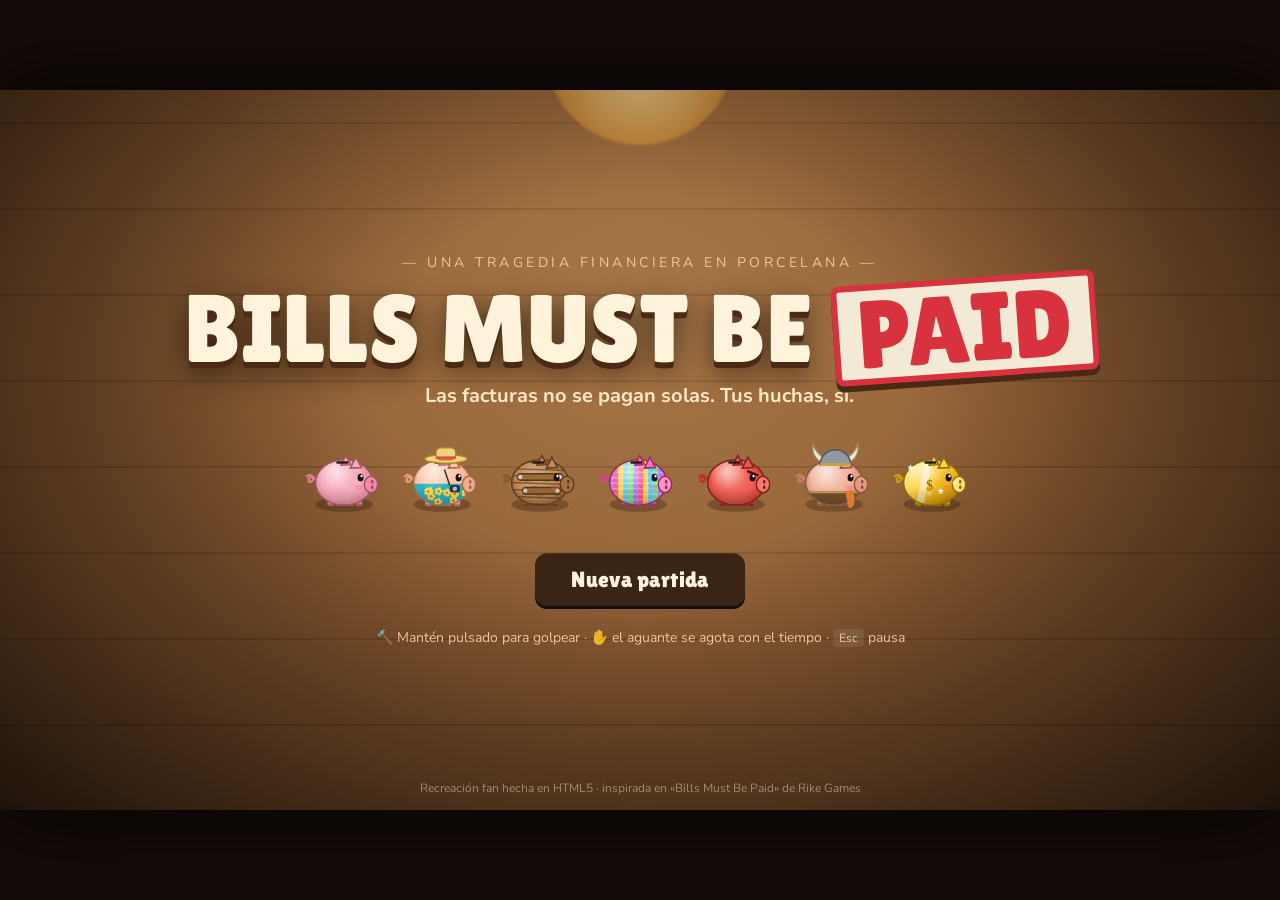
==== bills-must-be-paid/index.html @ ec46d807 "Primera publicación: MineMergeMatic y Bills Must Be Paid Co-Authored-By: Claude Opus 5.5 <noreply@an" ====
<!doctype html>
<html lang="es">
<head>
<meta charset="utf-8">
<meta name="viewport" content="width=device-width, initial-scale=1, maximum-scale=1, user-scalable=no">
<title>Bills Must Be Paid</title>
<link rel="preconnect" href="https://fonts.googleapis.com">
<link rel="preconnect" href="https://fonts.gstatic.com" crossorigin>
<link href="https://fonts.googleapis.com/css2?family=Lilita+One&family=Nunito:wght@400;600;700;800;900&display=swap" rel="stylesheet">
<link rel="stylesheet" href="style.css?v=19">
</head>
<body>
<div id="stage">

  <!-- ============ TÍTULO ============ -->
  <section class="screen title" data-screen="title">
    <div class="t-lamp"></div>
    <div class="t-logo">
      <div class="t-small">— una tragedia financiera en porcelana —</div>
      <h1><span>BILLS</span> <span>MUST BE</span> <span class="paid">PAID</span></h1>
      <div class="t-sub">Las facturas no se pagan solas. Tus huchas, sí.</div>
    </div>
    <div id="titlePigs" class="t-pigs"></div>
    <div class="t-btns">
      <button id="btnContinue" class="btn primary big">Continuar</button>
      <button id="btnNew" class="btn big">Nueva partida</button>
    </div>
    <div class="t-help">🔨 Mantén pulsado para golpear · ✋ el aguante se agota con el tiempo · <kbd>Esc</kbd> pausa</div>
    <div class="t-credit">Recreación fan hecha en HTML5 · inspirada en «Bills Must Be Paid» de Rike Games</div>
  </section>

  <!-- ============ HUB ============ -->
  <section class="screen hub hidden" data-screen="hub">
    <header class="topbar">
      <div class="cashbox" id="hCashBox"><i class="coinic"></i><b id="hCash">$0</b></div>
      <div class="lpbox">⭐ <b id="hLp">0</b><span>Legado</span></div>
      <div class="cyc" id="hCycle"></div>
      <div class="toni hidden" id="hToni"></div>
      <div class="sp"></div>
      <button class="iconbtn" id="btnSound" title="Sonido">🔊</button>
      <button class="iconbtn" id="btnMenu" title="Menú">☰</button>
    </header>

    <aside class="side">
      <h3 class="sect">📨 Facturas</h3>
      <div id="billList" class="billlist"></div>
      <div id="nextPig" class="nextpig"></div>
      <div class="sidebtns">
        <button id="btnPhone" class="btn phone">📱 Llamar a Big Toni</button>
        <button id="btnBankrupt" class="btn ghost small">Declararse en quiebra</button>
      </div>
      <button id="btnPlay" class="play">
        <span>¡A ROMPER CERDITOS!</span>
        <small id="playRound">Ronda 1</small>
      </button>
    </aside>

    <main class="panel">
      <nav class="tabs">
        <button data-tab="tree" class="on">🌳 Mejoras</button>
        <button data-tab="hammers">🔨 Martillos</button>
        <button data-tab="pigs">🐷 Cerditos</button>
        <button data-tab="coins">🪙 Monedas</button>
        <button data-tab="legacy">⭐ Legado</button>
        <button data-tab="stats">📊 Estadísticas</button>
      </nav>
      <div id="tabBody" class="tabbody"></div>
    </main>
  </section>

  <!-- ============ RONDA ============ -->
  <canvas id="cv" class="hidden" width="1280" height="720"></canvas>
  <section class="screen run hidden" data-screen="run" style="pointer-events:none"></section>

  <div id="pause" class="overlay hidden">
    <div class="mbox letter">
      <div class="lhead"><span class="lic">⏸️</span><div><small>Pausa</small><h2>Un respiro</h2></div></div>
      <div class="lbody"><p>Tus cerditos te esperan.</p></div>
      <div class="mbtns"><button class="btn ghost" id="pEnd">Terminar ronda</button><button class="btn primary" id="pResume">Seguir</button></div>
    </div>
  </div>

  <div id="gamble" class="overlay hidden">
    <div class="gbox">
      <div class="g-head"><span>🎩</span><div><small>Minijuego</small><h2>Gambolito y los tres vasos</h2></div></div>
      <div id="gCups" class="cups"></div>
      <p id="gMsg" class="gmsg"></p>
      <div id="gBets" class="gbets"></div>
    </div>
  </div>

  <div id="modal" class="overlay hidden"><div id="modalBox" class="mbox"></div></div>
</div>

<script src="js/data.js?v=19"></script>
<script src="js/audio.js?v=19"></script>
<script src="js/render.js?v=19"></script>
<script src="js/game.js?v=19"></script>
<script src="js/ui.js?v=19"></script>
</body>
</html>
---- bills-must-be-paid/style.css ----
/* Concepto: un salón de noche, una lámpara sobre la mesa y papeles por todas partes.
   Madera oscura para el entorno, papel crema para facturas y cartas, oro para el dinero,
   rojo sello para las malas noticias. Tema oscuro único a propósito: es de noche y no hay luz. */
:root {
  --night: #140c08;
  --wood-0: #1e130d;
  --wood-1: #2a1a11;
  --wood-2: #3a2416;
  --wood-line: #5a3a22;
  --paper: #f3ead6;
  --paper-2: #e8dcc0;
  --ink: #3a2618;
  --ink-soft: #6d5640;
  --cream: #fff3dc;
  --muted: #c7ae8c;
  --gold: #ffd34d;
  --gold-d: #c99a12;
  --red: #d8323f;
  --red-d: #9e1a26;
  --green: #4fbf6a;
  --pink: #f7a8b8;
  --blue: #7fb2ff;
  --f-display: "Lilita One", "Arial Black", sans-serif;
  --f-body: "Nunito", system-ui, -apple-system, sans-serif;
  color-scheme: dark;
}
* { box-sizing: border-box; }
html, body { margin: 0; height: 100%; overflow: hidden; background: var(--night); color: var(--cream); font-family: var(--f-body); -webkit-font-smoothing: antialiased; user-select: none; -webkit-user-select: none; }
button { font: inherit; color: inherit; cursor: pointer; }
.hidden { display: none !important; }

#stage { position: absolute; left: 50%; top: 50%; width: 1280px; height: 720px; transform-origin: 50% 50%; overflow: hidden;
  background: radial-gradient(ellipse at 50% 35%, #3b2416 0%, #22150e 55%, #120a06 100%); box-shadow: 0 0 80px rgba(0,0,0,.8); }
#stage.playing { cursor: none; }
#cv { position: absolute; inset: 0; width: 1280px; height: 720px; touch-action: none; }
.screen { position: absolute; inset: 0; }

/* ---------- botones ---------- */
.btn { border: 0; border-radius: 12px; padding: 10px 18px; background: var(--wood-2); color: var(--cream); font-weight: 800; font-size: 15px;
  box-shadow: 0 3px 0 #160d08, inset 0 1px 0 rgba(255,255,255,.08); transition: transform .08s, filter .15s; }
.btn:hover:not(:disabled) { filter: brightness(1.15); }
.btn:active:not(:disabled) { transform: translateY(2px); box-shadow: 0 1px 0 #160d08; }
.btn:disabled { opacity: .45; cursor: not-allowed; }
.btn.primary { background: linear-gradient(#ffdf6e, #f0b92a); color: #3a2205; box-shadow: 0 3px 0 #a87a0c, inset 0 1px 0 rgba(255,255,255,.6); }
.btn.danger { background: linear-gradient(#e8505a, #b8202c); color: #fff; box-shadow: 0 3px 0 #6e1018; }
.btn.ghost { background: transparent; color: var(--muted); box-shadow: inset 0 0 0 2px rgba(199,174,140,.3); }
.btn.big { font-size: 22px; padding: 14px 36px; font-family: var(--f-display); font-weight: 400; letter-spacing: .02em; }
.btn.small { font-size: 13px; padding: 7px 12px; }
.btn small { display: block; font-size: 12px; opacity: .8; font-weight: 700; }
kbd { background: rgba(255,255,255,.1); border-radius: 4px; padding: 1px 6px; font-family: var(--f-body); font-size: 12px; }

/* ============ TÍTULO ============ */
.title { display: flex; flex-direction: column; align-items: center; justify-content: center; gap: 22px;
  background: radial-gradient(ellipse at 50% 30%, rgba(255,210,140,.22), transparent 60%),
    repeating-linear-gradient(0deg, #8f5d33 0 84px, #7c4f2a 84px 86px), #8f5d33; }
.title::after { content: ""; position: absolute; inset: 0; background: radial-gradient(ellipse at 50% 40%, transparent 30%, rgba(10,5,2,.85) 100%); pointer-events: none; }
.title > * { position: relative; z-index: 1; }
.t-lamp { position: absolute; top: -40px; left: 50%; width: 220px; height: 110px; transform: translateX(-50%); background: radial-gradient(ellipse at 50% 0%, #ffe9b0, #c98a3a 60%, transparent 62%); filter: blur(1px); z-index: 0 !important; }
.t-logo { text-align: center; }
.t-small { font-size: 14px; letter-spacing: .25em; text-transform: uppercase; color: #ffe0b0; opacity: .8; }
.t-logo h1 { margin: 6px 0 4px; font-family: var(--f-display); font-weight: 400; font-size: 96px; line-height: .92; color: var(--cream);
  text-shadow: 0 6px 0 #4a2a14, 0 10px 30px rgba(0,0,0,.6); letter-spacing: .01em; }
.t-logo h1 span { display: inline-block; }
.t-logo h1 .paid { color: var(--red); background: var(--paper); padding: 0 18px; border-radius: 8px; transform: rotate(-4deg); text-shadow: none;
  border: 6px solid var(--red); box-shadow: 0 6px 0 #4a2a14; animation: stampIn .6s .4s both cubic-bezier(.2,1.6,.4,1); }
.t-sub { font-size: 20px; font-weight: 700; color: #ffe9c7; }
.t-pigs { display: flex; gap: 6px; height: 100px; }
.tpig { animation: bob 1.4s ease-in-out infinite alternate; }
.t-btns { display: flex; gap: 16px; }
.t-help { font-size: 14px; color: #ffe0b0; opacity: .85; }
.t-credit { position: absolute; bottom: 14px; font-size: 12px; color: var(--muted); opacity: .7; }
@keyframes bob { from { transform: translateY(0); } to { transform: translateY(-12px); } }
@keyframes stampIn { from { transform: rotate(-4deg) scale(3); opacity: 0; } to { transform: rotate(-4deg) scale(1); opacity: 1; } }

/* ============ HUB ============ */
.hub { background: radial-gradient(ellipse at 60% 0%, rgba(255,200,120,.12), transparent 55%), linear-gradient(#24160e, #160d08); }
.topbar { position: absolute; left: 0; right: 0; top: 0; height: 64px; display: flex; align-items: center; gap: 18px; padding: 0 18px;
  background: linear-gradient(#2f1d12, #24160e); border-bottom: 2px solid var(--wood-line); box-shadow: 0 4px 16px rgba(0,0,0,.4); }
.cashbox { display: flex; align-items: center; gap: 10px; font-family: var(--f-display); font-size: 34px; color: var(--gold); text-shadow: 0 2px 0 #4a2a00; min-width: 210px; }
.coinic { width: 30px; height: 30px; border-radius: 50%; background: radial-gradient(circle at 35% 35%, #fff3b0, #ffd34d 45%, #c99a12); box-shadow: 0 2px 0 #8a6508, inset 0 0 0 3px rgba(166,117,8,.5); }
.cashbox.shake { animation: shake .35s; }
@keyframes shake { 20% { transform: translateX(-6px); color: #ff6a6a; } 40% { transform: translateX(6px); } 60% { transform: translateX(-4px); } 80% { transform: translateX(3px); } }
.lpbox { font-family: var(--f-display); font-size: 22px; color: #ffe9a0; display: flex; align-items: baseline; gap: 6px; }
.lpbox span { font-family: var(--f-body); font-size: 12px; color: var(--muted); font-weight: 700; text-transform: uppercase; letter-spacing: .08em; }
.cyc { color: var(--muted); font-size: 15px; }
.cyc b { color: var(--cream); }
.toni { background: var(--red-d); color: #fff; padding: 6px 14px; border-radius: 20px; font-weight: 700; font-size: 14px; animation: pulse 1.2s infinite alternate; }
@keyframes pulse { to { box-shadow: 0 0 0 4px rgba(216,50,63,.35); } }
.sp { flex: 1; }
.iconbtn { width: 42px; height: 42px; border-radius: 10px; border: 0; background: var(--wood-2); font-size: 20px; box-shadow: 0 3px 0 #160d08; }

.side { position: absolute; left: 16px; top: 80px; bottom: 16px; width: 320px; display: flex; flex-direction: column; gap: 10px; }
.sect { font-family: var(--f-display); font-weight: 400; font-size: 20px; margin: 0; color: #ffe9c7; letter-spacing: .02em; }
.billlist { display: flex; flex-direction: column; gap: 12px; overflow-y: auto; max-height: 340px; padding: 12px 4px 4px 0; margin-top: -8px; }
.billcard { background: var(--paper); color: var(--ink); border-radius: 6px; padding: 12px 12px 10px; position: relative;
  box-shadow: 0 4px 0 #b9a782, 0 8px 18px rgba(0,0,0,.35); transform: rotate(-.6deg);
  background-image: repeating-linear-gradient(0deg, transparent 0 21px, rgba(58,38,24,.06) 21px 22px); }
.billcard:nth-child(2) { transform: rotate(.8deg); }
.billcard::before { content: ""; position: absolute; top: -6px; left: 50%; width: 46px; height: 14px; transform: translateX(-50%) rotate(-3deg); background: rgba(255,240,170,.75); box-shadow: 0 1px 2px rgba(0,0,0,.2); }
.billcard.overdue { box-shadow: 0 4px 0 #b9a782, 0 0 0 3px var(--red), 0 8px 18px rgba(0,0,0,.35); }
.billcard.overdue::after { content: "VENCIDA"; position: absolute; right: 8px; top: -10px; background: var(--paper); font-family: var(--f-display); color: var(--red); border: 3px solid var(--red); padding: 0 6px; border-radius: 4px; transform: rotate(10deg); opacity: .75; font-size: 16px; }
.billcard.urgent { box-shadow: 0 4px 0 #b9a782, 0 0 0 3px #e8902a, 0 8px 18px rgba(0,0,0,.35); }
.billcard.loan { background-color: #e9e2f3; }
.bc-top { display: flex; gap: 10px; align-items: center; }
.bc-top .ic { font-size: 30px; }
.bc-top .nm { font-family: var(--f-display); font-size: 19px; line-height: 1.1; }
.bc-top .nm small { display: block; font-family: var(--f-body); font-size: 12px; color: var(--ink-soft); font-weight: 700; margin-top: 2px; }
.bc-bar { position: relative; height: 12px; border-radius: 6px; background: rgba(58,38,24,.15); margin: 10px 0 6px; overflow: hidden; }
.bc-bar em { position: absolute; left: 0; top: 0; bottom: 0; background: repeating-linear-gradient(45deg, rgba(79,191,106,.35) 0 6px, rgba(79,191,106,.15) 6px 12px); }
.bc-bar i { position: absolute; left: 0; top: 0; bottom: 0; background: var(--green); z-index: 1; border-radius: 6px; }
.bc-row { display: flex; justify-content: space-between; font-size: 13px; gap: 8px; }
.due { font-weight: 800; color: var(--ink-soft); }
.due.warn { color: #c46a12; }
.due.bad { color: var(--red); }
.billcard .pay { width: 100%; margin-top: 8px; background: var(--ink); color: var(--cream); box-shadow: 0 3px 0 #1a0f08; }
.billcard .pay.full { background: linear-gradient(#5fd17a, #36a352); color: #08240f; box-shadow: 0 3px 0 #1d6a30; }
.nobill { background: rgba(255,255,255,.04); border: 2px dashed rgba(199,174,140,.25); border-radius: 10px; padding: 16px; text-align: center; font-size: 30px; }
.nobill p { font-size: 14px; color: var(--muted); margin: 6px 0 0; }
.nextpig { display: flex; align-items: center; gap: 10px; background: rgba(0,0,0,.25); border-radius: 10px; padding: 6px 12px; min-height: 60px; }
.nextpig small { display: block; color: var(--muted); font-size: 11px; text-transform: uppercase; letter-spacing: .08em; font-weight: 800; }
.nextpig b { font-family: var(--f-display); font-weight: 400; font-size: 16px; }
.nextpig > div { flex: 1; }
.nextpig span { font-size: 12px; color: var(--muted); }
.mini { height: 6px; background: rgba(255,255,255,.1); border-radius: 3px; overflow: hidden; margin: 4px 0 2px; }
.mini i { display: block; height: 100%; background: var(--gold); }
.sidebtns { display: flex; flex-direction: column; gap: 6px; margin-top: auto; }
.btn.phone { background: linear-gradient(#41314f, #2b2035); }
.play { border: 0; border-radius: 16px; padding: 14px; background: linear-gradient(#ff7a5c, #d8323f); color: #fff; font-family: var(--f-display);
  box-shadow: 0 6px 0 #7a1620, 0 10px 30px rgba(216,50,63,.35), inset 0 2px 0 rgba(255,255,255,.35); transition: transform .08s, filter .15s; }
.play span { display: block; font-size: 27px; letter-spacing: .02em; text-shadow: 0 2px 0 #7a1620; }
.play small { font-family: var(--f-body); font-weight: 800; opacity: .85; }
.play:hover { filter: brightness(1.1); }
.play:active { transform: translateY(4px); box-shadow: 0 2px 0 #7a1620; }

.panel { position: absolute; left: 352px; right: 16px; top: 80px; bottom: 16px; background: linear-gradient(#2a1a11, #22150e); border-radius: 16px;
  border: 2px solid var(--wood-line); box-shadow: inset 0 0 40px rgba(0,0,0,.4); display: flex; flex-direction: column; overflow: hidden; }
.tabs { display: flex; gap: 4px; padding: 8px 8px 0; background: rgba(0,0,0,.2); }
.tabs button { border: 0; background: transparent; color: var(--muted); padding: 10px 14px; border-radius: 10px 10px 0 0; font-weight: 800; font-size: 14px; }
.tabs button.on { background: #2f1d12; color: var(--cream); box-shadow: inset 0 3px 0 var(--gold); }
.tabs button:hover:not(.on) { color: var(--cream); }
.tabbody { flex: 1; overflow: auto; position: relative; padding: 14px; }
.tabbody::-webkit-scrollbar, .billlist::-webkit-scrollbar { width: 8px; }
.tabbody::-webkit-scrollbar-thumb, .billlist::-webkit-scrollbar-thumb { background: var(--wood-line); border-radius: 4px; }

/* ---------- árbol ---------- */
.tabbody:has(.tree) { padding: 0; overflow: hidden; }
.tree { position: absolute; inset: 0; overflow: hidden; cursor: grab; touch-action: none;
  background: radial-gradient(circle at 50% 50%, rgba(255,210,140,.06), transparent 70%); }
.tree:active { cursor: grabbing; }
.treeInner { position: absolute; left: 0; top: 0; transform-origin: 0 0; }
.treeSvg { position: absolute; left: 0; top: 0; }
.treeSvg .guide { fill: none; stroke: rgba(255,230,200,.04); stroke-width: 1; stroke-dasharray: 4 8; }
.treeSvg line { stroke-width: 5; stroke-linecap: round; }
.treeSvg line.on { stroke: var(--gold); filter: drop-shadow(0 0 4px rgba(255,211,77,.5)); }
.treeSvg line.av { stroke: rgba(255,240,220,.35); }
.treeSvg line.off { stroke: rgba(255,240,220,.1); stroke-dasharray: 3 7; }
.node { position: absolute; width: 60px; height: 60px; margin: -30px 0 0 -30px; border-radius: 50%; display: grid; place-items: center;
  background: radial-gradient(circle at 35% 30%, #4a2f1d, #24160e); border: 3px solid rgba(255,240,220,.3); box-shadow: 0 4px 0 #0e0805, 0 6px 14px rgba(0,0,0,.5);
  transition: transform .12s, border-color .15s; cursor: pointer; }
.node:hover { transform: scale(1.12); z-index: 2; }
.node .ni { font-size: 28px; line-height: 1; }
.node .nl { position: absolute; bottom: -7px; right: -8px; background: #120a06; border: 2px solid rgba(255,240,220,.35); border-radius: 10px; padding: 0 5px; font-size: 11px; font-weight: 900; color: var(--cream); }
.node .nc { position: absolute; top: 62px; left: 50%; transform: translateX(-50%); white-space: nowrap; font-size: 12px; font-weight: 900; color: var(--muted); text-shadow: 0 1px 2px #000; pointer-events: none; }
.node.can { border-color: var(--gold); animation: glowNode 1.2s infinite alternate; }
.node.can .nc { color: var(--gold); }
.node.owned { border-color: #7ee081; }
.node.owned.can { border-color: var(--gold); }
.node.max { border-color: var(--gold); background: radial-gradient(circle at 35% 30%, #ffe680, #c99a12); }
.node.max .nc { color: var(--gold); }
.node.max .nl { border-color: var(--gold); color: var(--gold); }
.node.locked { width: 40px; height: 40px; margin: -20px 0 0 -20px; opacity: .55; border-style: dashed; cursor: default; }
.node.locked .ni { font-size: 18px; color: var(--muted); font-family: var(--f-display); }
.node.root { width: 78px; height: 78px; margin: -39px 0 0 -39px; border-color: var(--pink); background: radial-gradient(circle at 35% 30%, #ffd1dc, #d98597); cursor: default; }
.node.root .ni { font-size: 40px; }
.node.pop { animation: popNode .35s; }
@keyframes glowNode { to { box-shadow: 0 4px 0 #0e0805, 0 0 18px rgba(255,211,77,.55); } }
@keyframes popNode { 40% { transform: scale(1.35); } }
.tip { position: absolute; left: 14px; bottom: 14px; width: 330px; background: var(--paper); color: var(--ink); border-radius: 10px; padding: 12px 14px; box-shadow: 0 8px 24px rgba(0,0,0,.5); pointer-events: none; z-index: 5; }
.tip h4 { margin: 0 0 4px; font-family: var(--f-display); font-weight: 400; font-size: 19px; display: flex; justify-content: space-between; }
.tip h4 em { font-style: normal; color: var(--ink-soft); font-size: 15px; }
.tip p { margin: 0; font-size: 14px; line-height: 1.35; }
.tip .per { color: var(--ink-soft); font-size: 12px; }
.tcost { margin-top: 8px; font-family: var(--f-display); font-size: 20px; color: var(--red); }
.tcost.ok { color: #2e8a46; }
.tcost.max { color: var(--gold-d); }
.treeHelp { position: absolute; right: 14px; bottom: 12px; font-size: 12px; color: var(--muted); opacity: .8; pointer-events: none; }
.treeStats { position: absolute; left: 10px; right: 10px; top: 10px; display: flex; flex-wrap: wrap; gap: 6px; pointer-events: none; }
.treeStats span { background: rgba(10,5,2,.6); border-radius: 8px; padding: 4px 9px; font-size: 12px; color: var(--muted); }
.treeStats b { color: var(--cream); }

/* ---------- tarjetas genéricas ---------- */
.grid { display: grid; gap: 12px; }
.card { background: linear-gradient(#3a2416, #2c1b11); border: 2px solid var(--wood-line); border-radius: 12px; padding: 12px; display: flex; flex-direction: column; gap: 6px; box-shadow: 0 4px 0 #120a06; }
.card h4 { margin: 0; font-family: var(--f-display); font-weight: 400; font-size: 18px; color: var(--cream); }
.card p { margin: 0; font-size: 13px; color: var(--muted); line-height: 1.35; }
.card.locked { opacity: .6; }
.foot { color: var(--muted); font-size: 13px; text-align: center; margin: 14px 0 0; }

.grid.hammers { grid-template-columns: repeat(3, 1fr); }
.card.hammer { align-items: stretch; }
.card.hammer canvas { align-self: center; }
.card.hammer.eq { border-color: var(--gold); box-shadow: 0 4px 0 #120a06, 0 0 0 2px rgba(255,211,77,.3); }
.hdesc { min-height: 34px; }
.hstats { display: flex; flex-wrap: wrap; gap: 4px 10px; font-size: 12px; color: var(--muted); }
.hstats b { color: var(--cream); }
.card.hammer .btn { margin-top: auto; }

.grid.pigs { grid-template-columns: repeat(4, 1fr); }
.card.pig { align-items: center; text-align: center; }
.pport { height: 84px; }
.pdesc { font-size: 12px !important; }
.pstats { display: flex; gap: 10px; font-size: 12px; font-weight: 800; }
.pmast { width: 100%; display: flex; justify-content: space-between; font-size: 11px; color: var(--muted); border-top: 1px solid rgba(255,255,255,.08); padding-top: 6px; margin-top: auto; }
.card.pig .mini { width: 100%; }

.coinhead { color: var(--muted); font-size: 14px; margin-bottom: 12px; line-height: 1.4; }
.coinhead b { color: var(--gold); font-family: var(--f-display); font-weight: 400; font-size: 20px; }
.grid.coins { grid-template-columns: repeat(4, 1fr); }
.card.coin { align-items: center; text-align: center; }
.cface { width: 64px; height: 64px; border-radius: 50%; display: grid; place-items: center; font-size: 28px; color: rgba(0,0,0,.35); font-family: var(--f-display);
  background: radial-gradient(circle at 35% 30%, color-mix(in srgb, var(--cc) 40%, white), var(--cc) 55%, color-mix(in srgb, var(--cc) 60%, black));
  box-shadow: 0 3px 0 rgba(0,0,0,.4), inset 0 0 0 4px rgba(0,0,0,.15); }
.card.coin.locked .cface { color: var(--muted); }
.card.coin small { color: var(--gold); font-weight: 800; }

.lphead { background: rgba(0,0,0,.25); border-radius: 12px; padding: 12px 16px; margin-bottom: 14px; }
.lpbig { font-family: var(--f-display); font-size: 32px; color: #ffe9a0; }
.lpbig span { font-size: 16px; color: var(--muted); }
.lphead p { margin: 6px 0 0; color: var(--muted); font-size: 14px; }
.lphead p b { color: var(--cream); }
.tabbody .sect { margin: 14px 0 10px; }
.grid.rings { grid-template-columns: repeat(5, 1fr); }
.card.ring { align-items: center; text-align: center; }
.card.ring.has { border-color: var(--gold); }
.card.ring p { font-size: 12px; min-height: 32px; }
.card.ring .btn, .card.brace .btn { width: 100%; padding: 7px; font-size: 14px; }
.ringv { width: 46px; height: 46px; border-radius: 50%; border: 7px solid var(--rc); position: relative; box-shadow: inset 0 0 0 2px rgba(0,0,0,.25), 0 2px 6px rgba(0,0,0,.5); }
.ringv i { position: absolute; top: -12px; left: 50%; width: 16px; height: 16px; margin-left: -8px; background: radial-gradient(circle at 35% 35%, #fff, var(--rc)); transform: rotate(45deg); border-radius: 3px; box-shadow: 0 0 6px var(--rc); }
.grid.bracelets { grid-template-columns: repeat(3, 1fr); }
.card.brace { align-items: center; text-align: center; }
.bv { width: 56px; height: 40px; border-radius: 50%; border: 6px solid var(--bc); display: grid; place-items: center; font-size: 18px; }
.pips { display: flex; gap: 3px; }
.pips i { width: 12px; height: 6px; border-radius: 3px; background: rgba(255,255,255,.12); }
.pips i.on { background: var(--gold); }

.stats { display: grid; grid-template-columns: 1.2fr 1fr; gap: 16px; }
.srows div, .scur div { display: flex; justify-content: space-between; padding: 7px 10px; border-bottom: 1px solid rgba(255,255,255,.06); font-size: 14px; color: var(--muted); }
.srows b, .scur b { color: var(--cream); }
.scur { background: rgba(0,0,0,.2); border-radius: 12px; padding: 10px; }
.scur h3 { margin: 0 0 6px; font-family: var(--f-display); font-weight: 400; color: #ffe9c7; }

/* ============ OVERLAYS / CARTAS ============ */
.overlay { position: absolute; inset: 0; background: rgba(10,5,2,.72); display: grid; place-items: center; z-index: 50; backdrop-filter: blur(2px); cursor: default; }
#modal { z-index: 60; }
.mbox { width: 520px; max-height: 660px; overflow: auto; animation: letterIn .35s cubic-bezier(.2,1.3,.4,1); }
@keyframes letterIn { from { transform: translateY(40px) rotate(-3deg) scale(.9); opacity: 0; } }
.letter { background: var(--paper); color: var(--ink); border-radius: 8px; padding: 22px 26px 18px; box-shadow: 0 20px 60px rgba(0,0,0,.6), 0 6px 0 #b9a782; position: relative;
  background-image: repeating-linear-gradient(0deg, transparent 0 25px, rgba(58,38,24,.05) 25px 26px); }
.letter::before { content: ""; position: absolute; left: 0; right: 0; top: 0; height: 8px; border-radius: 8px 8px 0 0;
  background: repeating-linear-gradient(90deg, var(--red) 0 22px, transparent 22px 30px, #2f6fe0 30px 52px, transparent 52px 60px); opacity: .7; }
.letter.toni::before, .letter.phone::before { background: #26262e; }
.letter.king::before, .letter.victory::before { background: var(--gold); }
.letter h2 { margin: 0; font-family: var(--f-display); font-weight: 400; font-size: 30px; line-height: 1.05; color: var(--ink); }
.lhead { display: flex; gap: 14px; align-items: center; border-bottom: 2px dashed rgba(58,38,24,.2); padding-bottom: 12px; margin-bottom: 12px; }
.lhead small { font-size: 12px; font-weight: 900; letter-spacing: .12em; color: var(--ink-soft); text-transform: uppercase; }
.lic { font-size: 46px; }
.lbody p { margin: 0 0 10px; font-size: 15px; line-height: 1.45; }
.lbody .small, .letter .small { font-size: 13px; color: var(--ink-soft); }
.lbody .center, .center { text-align: center; }
.lbody .sign { text-align: right; font-style: italic; color: var(--ink-soft); }
.amount { font-family: var(--f-display); font-size: 58px; text-align: center; color: var(--ink); line-height: 1; margin: 4px 0 6px; }
.perkbox { background: rgba(79,191,106,.12); border: 2px solid rgba(79,191,106,.4); border-radius: 10px; padding: 10px 12px; margin: 10px 0; }
.perkbox span { display: block; font-size: 11px; font-weight: 900; letter-spacing: .1em; text-transform: uppercase; color: #2e8a46; }
.perkbox b { font-size: 16px; }
.unlock { display: flex; align-items: center; gap: 8px; font-size: 14px; margin-top: 6px; color: var(--ink-soft); }
.unlock.warn { color: var(--red); font-weight: 800; }
.stamp { font-family: var(--f-display); font-size: 40px; color: var(--red); border: 5px solid var(--red); border-radius: 8px; padding: 0 16px; width: max-content; margin: 0 auto 10px;
  transform: rotate(-8deg); opacity: .85; animation: stampIn .45s .15s both cubic-bezier(.2,1.6,.4,1); mix-blend-mode: multiply; }
.stamp.big { font-size: 56px; }
.stamp.gold { color: #b8860b; border-color: #b8860b; }
.letter.paid .stamp { color: #2e8a46; border-color: #2e8a46; }
.newpig { display: flex; gap: 12px; align-items: center; background: rgba(247,168,184,.2); border-radius: 12px; padding: 10px; }
.newpig small { font-weight: 900; color: #c0396a; letter-spacing: .1em; font-size: 11px; }
.newpig h3 { margin: 0; font-family: var(--f-display); font-weight: 400; font-size: 22px; }
.newpig p { margin: 2px 0 0 !important; font-size: 13px !important; }
.np-portrait.big { display: flex; justify-content: center; }
.quote { font-style: italic; font-size: 16px !important; background: rgba(0,0,0,.05); border-left: 4px solid #26262e; padding: 8px 12px; border-radius: 4px; }
.sumgrid { display: grid; grid-template-columns: 1fr 1fr; gap: 8px; margin: 6px 0 12px; }
.sumgrid div { background: rgba(58,38,24,.07); border-radius: 8px; padding: 8px 12px; display: flex; flex-direction: column; }
.sumgrid span { font-size: 11px; font-weight: 900; text-transform: uppercase; letter-spacing: .08em; color: var(--ink-soft); }
.sumgrid b { font-family: var(--f-display); font-weight: 400; font-size: 24px; }
.sumgrid .hl { background: rgba(255,211,77,.3); }
.sumgrid .bad b { color: var(--red); }
b.ok { color: #2e8a46; }
.mbtns { display: flex; gap: 10px; justify-content: flex-end; margin-top: 14px; flex-wrap: wrap; }
.letter .btn.ghost { color: var(--ink-soft); box-shadow: inset 0 0 0 2px rgba(58,38,24,.25); }
.letter.phone { background: #1e1d26; color: #eee; background-image: none; }
.letter.phone .btn.ghost { color: #bbb; box-shadow: inset 0 0 0 2px rgba(255,255,255,.2); }
.phoneui { text-align: center; }
.ph-top { font-size: 14px; color: #aaa; animation: pulse2 1s infinite alternate; }
@keyframes pulse2 { to { opacity: .5; } }
.ph-avatar { font-size: 80px; margin: 6px 0; }
.letter.phone .quote { background: rgba(255,255,255,.06); border-left-color: var(--red); text-align: left; }
.letter.phone .small { color: #999; }

/* ---------- Gambolito ---------- */
.gbox { width: 640px; background: radial-gradient(ellipse at 50% 0%, #4a2f6e, #23173a); border: 3px solid #9f7ae0; border-radius: 18px; padding: 20px 24px; box-shadow: 0 20px 60px rgba(0,0,0,.6); animation: letterIn .35s; }
.g-head { display: flex; align-items: center; gap: 12px; }
.g-head span { font-size: 46px; }
.g-head small { color: #cdb8ff; font-weight: 900; letter-spacing: .1em; text-transform: uppercase; font-size: 12px; }
.g-head h2 { margin: 0; font-family: var(--f-display); font-weight: 400; font-size: 30px; }
.cups { position: relative; height: 200px; margin: 10px 0 6px; background: radial-gradient(ellipse at 50% 85%, rgba(0,0,0,.35), transparent 60%); }
.cup { position: absolute; bottom: 30px; width: 130px; height: 118px; transition: left .22s ease-in-out, transform .3s; z-index: 2; }
.cup.up { transform: translateY(-48px); }
.cup.pickable { cursor: pointer; }
.cup.pickable:hover { transform: translateY(-8px); }
.cupbody { width: 100%; height: 100%; clip-path: polygon(14% 0, 86% 0, 100% 100%, 0 100%); background: linear-gradient(90deg, #8a1622, #e0453d 35%, #ff7a6a 45%, #c42a2a 70%, #7a1018);
  border-radius: 8px; box-shadow: inset 0 -12px 0 rgba(0,0,0,.25); }
.cupbody::after { content: ""; position: absolute; left: 0; right: 0; bottom: 0; height: 14px; background: #f3ead6; border-radius: 0 0 6px 6px; opacity: .8; }
.ball { position: absolute; bottom: 34px; width: 30px; height: 30px; border-radius: 50%; background: radial-gradient(circle at 35% 35%, #fff, #ffd34d 50%, #c99a12); z-index: 1; transition: opacity .2s; box-shadow: 0 3px 4px rgba(0,0,0,.4); }
.ball.hide { opacity: 0; }
.gmsg { text-align: center; font-size: 16px; min-height: 48px; margin: 4px 0 12px; color: #f0e6ff; }
.gmsg b { color: var(--gold); }
.gbets { display: flex; gap: 10px; justify-content: center; flex-wrap: wrap; }

/* probabilidades de aparición */
.odds { margin-top: 8px; background: rgba(58,38,24,.08); border-radius: 8px; padding: 6px 8px; }
.odds small { display: block; font-size: 10px; font-weight: 900; letter-spacing: .08em; text-transform: uppercase; color: var(--ink-soft); margin-bottom: 2px; }
.odds div { display: flex; justify-content: space-between; gap: 8px; font-size: 13px; }
.odds i { font-style: normal; color: #2e8a46; }
.podds { font-size: 11px; color: var(--muted); }
.podds b { color: var(--cream); }
.podds.exo { color: #d9b8ff; }

/* zoom del árbol */
.treeZoom { position: absolute; right: 14px; top: 52px; z-index: 6; display: flex; flex-direction: column; align-items: center; gap: 4px;
  background: rgba(10,5,2,.7); border: 1px solid var(--wood-line); border-radius: 12px; padding: 6px; }
.treeZoom button { width: 40px; height: 40px; border: 0; border-radius: 9px; background: var(--wood-2); color: var(--cream); font-family: var(--f-display); font-size: 26px; line-height: 1;
  box-shadow: 0 3px 0 #120a06; cursor: pointer; }
.treeZoom button:hover:not(:disabled) { filter: brightness(1.2); }
.treeZoom button:active:not(:disabled) { transform: translateY(2px); box-shadow: 0 1px 0 #120a06; }
.treeZoom button:disabled { opacity: .35; cursor: not-allowed; }
.treeZoom button[data-z="fit"] { font-size: 20px; height: 32px; background: transparent; box-shadow: none; color: var(--muted); }
.treeZoom .zv { font-size: 11px; font-weight: 800; color: var(--muted); }
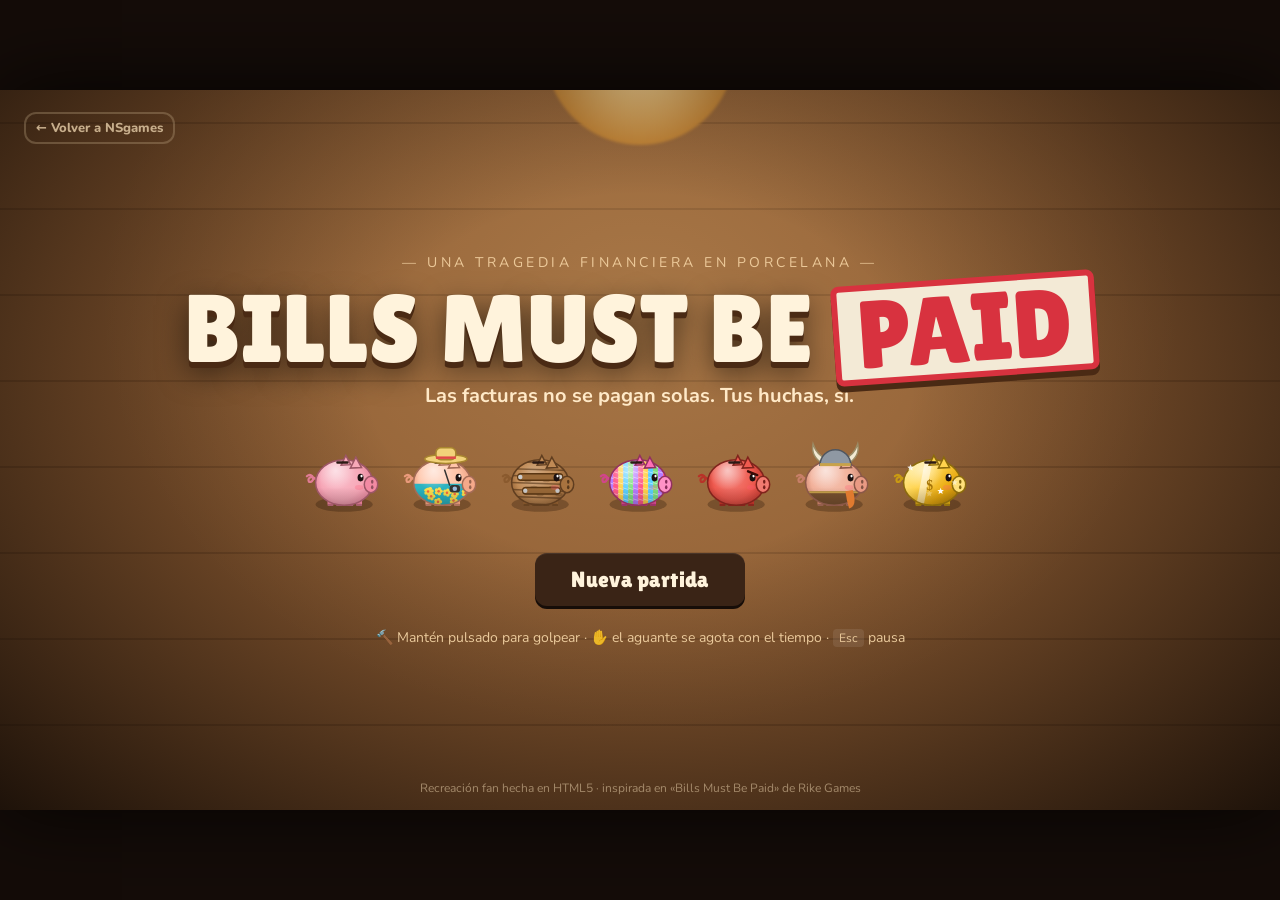
==== commit a55a45cb: "Actualización automática 2026-10-09 22:15" ====
--- a/bills-must-be-paid/index.html
+++ b/bills-must-be-paid/index.html
@@ -7,7 +7,7 @@
 <link rel="preconnect" href="https://fonts.googleapis.com">
 <link rel="preconnect" href="https://fonts.gstatic.com" crossorigin>
 <link href="https://fonts.googleapis.com/css2?family=Lilita+One&family=Nunito:wght@400;600;700;800;900&display=swap" rel="stylesheet">
-<link rel="stylesheet" href="style.css?v=19">
+<link rel="stylesheet" href="style.css?v=20">
 </head>
 <body>
 <div id="stage">
@@ -25,6 +25,7 @@
       <button id="btnContinue" class="btn primary big">Continuar</button>
       <button id="btnNew" class="btn big">Nueva partida</button>
     </div>
+    <button id="btnNS" class="btn ghost small nsback">← Volver a NSgames</button>
     <div class="t-help">🔨 Mantén pulsado para golpear · ✋ el aguante se agota con el tiempo · <kbd>Esc</kbd> pausa</div>
     <div class="t-credit">Recreación fan hecha en HTML5 · inspirada en «Bills Must Be Paid» de Rike Games</div>
   </section>
@@ -92,10 +93,10 @@
   <div id="modal" class="overlay hidden"><div id="modalBox" class="mbox"></div></div>
 </div>
 
-<script src="js/data.js?v=19"></script>
-<script src="js/audio.js?v=19"></script>
-<script src="js/render.js?v=19"></script>
-<script src="js/game.js?v=19"></script>
-<script src="js/ui.js?v=19"></script>
+<script src="js/data.js?v=20"></script>
+<script src="js/audio.js?v=20"></script>
+<script src="js/render.js?v=20"></script>
+<script src="js/game.js?v=20"></script>
+<script src="js/ui.js?v=20"></script>
 </body>
 </html>
--- a/bills-must-be-paid/style.css
+++ b/bills-must-be-paid/style.css
@@ -342,3 +342,6 @@
 .treeZoom button:disabled { opacity: .35; cursor: not-allowed; }
 .treeZoom button[data-z="fit"] { font-size: 20px; height: 32px; background: transparent; box-shadow: none; color: var(--muted); }
 .treeZoom .zv { font-size: 11px; font-weight: 800; color: var(--muted); }
+
+/* Botón para volver a la galería de NSgames */
+.nsback{position:absolute;left:24px;top:22px;z-index:3}
